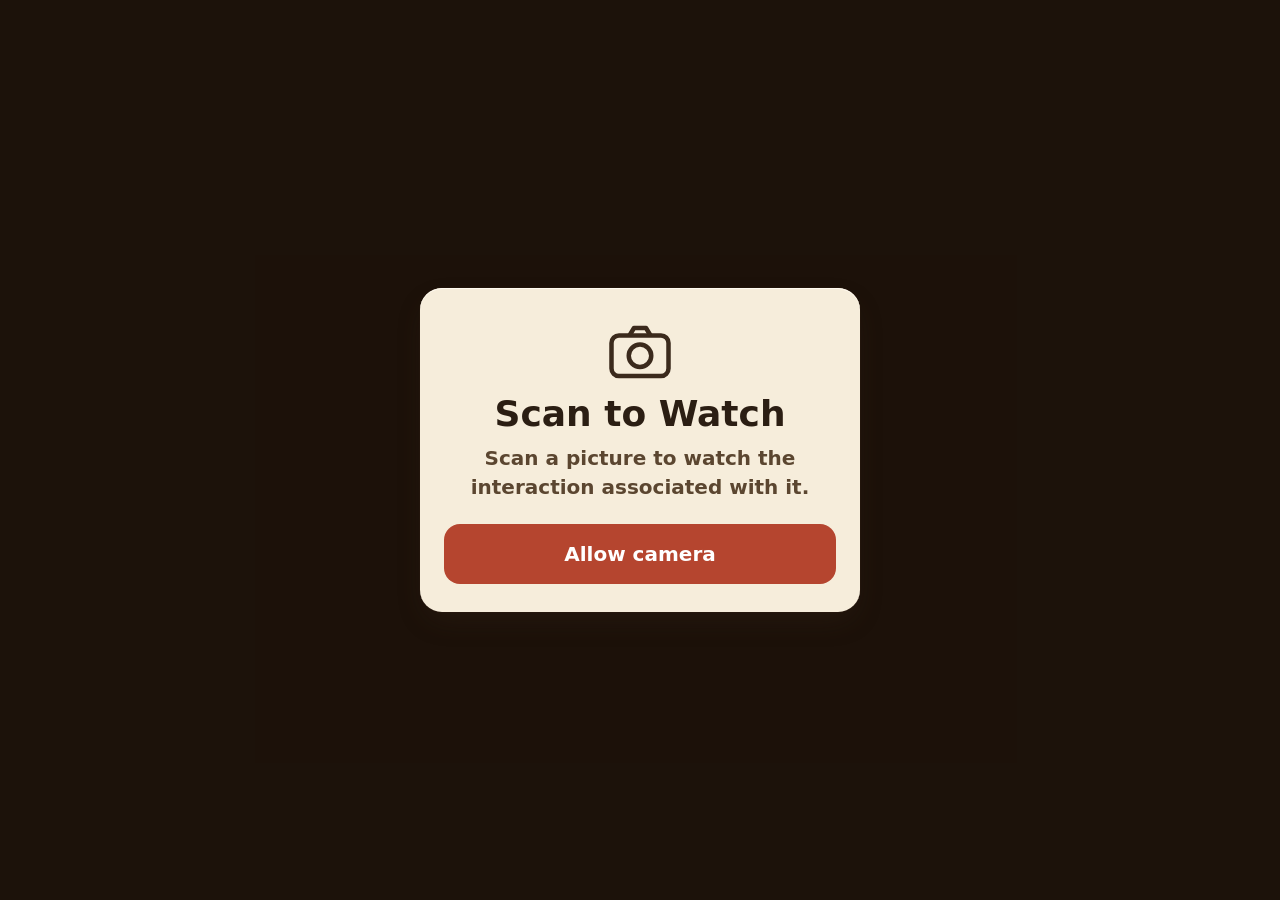
==== index.html @ ae500a41 "Scan to Watch hub: one NFC link for the Gion Matsuri and Paper Crane videos Co-Authored-By: Claude S" ====
<!DOCTYPE html>
<html lang="en">
<head>
<meta charset="utf-8">
<meta name="viewport" content="width=device-width,initial-scale=1,maximum-scale=1,user-scalable=no,viewport-fit=cover">
<meta name="theme-color" content="#ecdfc6">
<title>Scan to Watch</title>
<link rel="icon" href="data:image/svg+xml,%3Csvg xmlns='http://www.w3.org/2000/svg' viewBox='0 0 100 100'%3E%3Ctext y='.9em' font-size='90'%3E%F0%9F%8E%AC%3C/text%3E%3C/svg%3E">
<link rel="stylesheet" href="vendor/anatomy/iso.css">
<link rel="stylesheet" href="css/anatomy-sepia.css">
<link rel="stylesheet" href="css/hub.css">
<script type="importmap">
{ "imports": {
  "three": "https://cdn.jsdelivr.net/npm/three@0.160.0/build/three.module.js",
  "three/addons/": "https://cdn.jsdelivr.net/npm/three@0.160.0/examples/jsm/",
  "mindar-image-three": "https://cdn.jsdelivr.net/npm/mind-ar@1.2.5/dist/mindar-image-three.prod.js"
} }
</script>
</head>
<body class="iso" data-theme="sepia">
<div id="ar"></div>

<section id="perm" class="screen">
  <div class="plate">
    <div class="lens" aria-hidden="true"><svg viewBox="0 0 48 48" width="72" height="72"><rect x="5" y="13" width="38" height="27" rx="5" fill="none" stroke="currentColor" stroke-width="3"/><path d="M17 13l3-5h8l3 5" fill="none" stroke="currentColor" stroke-width="3" stroke-linejoin="round"/><circle cx="24" cy="26.5" r="7.5" fill="none" stroke="currentColor" stroke-width="3"/></svg></div>
    <h1>Scan to Watch</h1>
    <p>Scan a picture to watch the interaction associated with it.</p>
    <button class="btn" id="permBtn">Allow camera</button>
    <div class="status" id="permStatus"></div>
  </div>
</section>

<div id="guide" class="overlay">
  <div class="scan-top plate"><b>Scan to Watch</b></div>
  <div class="frame"><i></i><i></i><i></i><i></i><div class="sweep"></div></div>
  <div class="scan-bottom">
    <div class="status" id="scanStatus">Starting camera…</div>
  </div>
</div>

<div id="found" class="found"><div class="plate"><div class="stamp" aria-hidden="true">&#9654;</div><b id="foundName"></b></div></div>

<script type="module" src="js/app.js"></script>
</body>
</html>
---- css/hub.css ----
:root{--page:#ecdfc6;--card:#f6eddb;--text:#5b4630;--strong:#2b1e13;--muted:#8f7a5e;--ink:#3b2a1c;--red:#b5452f}
*{box-sizing:border-box;-webkit-tap-highlight-color:transparent}
html,body{margin:0;height:100%;background:var(--page);color:var(--text);font:600 18px/1.4 system-ui,-apple-system,"Segoe UI",Roboto,sans-serif;overflow:hidden}
#ar{position:fixed;inset:0;background:#1c120a;overflow:hidden}
#ar canvas{display:block}
.screen{position:fixed;inset:0;display:none;align-items:center;justify-content:center;padding:20px;background:rgba(28,18,10,.55)}
.screen.on{display:flex}
.plate{background:var(--card);border-radius:22px;box-shadow:0 1px 0 #fffaf0 inset,0 0 0 1px #3b2a1c22,0 12px 30px -8px #3b2a1c55;padding:28px 24px;max-width:440px;width:100%;text-align:center}
.lens{color:var(--ink);margin:0 auto 4px;display:flex;justify-content:center}
h1{margin:6px 0 10px;font-size:36px;line-height:1.1;color:var(--strong);font-weight:900}
p{margin:6px 0 22px;font-size:20px;line-height:1.45}
.btn{display:block;width:100%;border:0;border-radius:16px;padding:18px 20px;font:800 20px system-ui,-apple-system,"Segoe UI",Roboto,sans-serif;color:#fff;background:var(--red);cursor:pointer;text-align:center}
.btn:disabled{opacity:.6}
.status:empty{display:none}
.status{margin:14px 0 0;font-size:18px;color:var(--text)}
.overlay{position:fixed;inset:0;pointer-events:none;display:none}
.overlay.on{display:block}
.scan-top{width:auto;position:absolute;top:max(16px,env(safe-area-inset-top));left:16px;right:16px;margin:auto;padding:16px 18px;max-width:460px}
.scan-top b{display:block;font-size:30px;line-height:1.1;font-weight:900;color:var(--strong)}
.frame{position:absolute;left:50%;top:50%;width:min(76vw,54vh);aspect-ratio:3/4;transform:translate(-50%,-50%)}
.frame i{position:absolute;width:42px;height:42px;border:5px solid #fffaf0;filter:drop-shadow(0 1px 3px #0008)}
.frame i:nth-child(1){left:0;top:0;border-right:0;border-bottom:0;border-top-left-radius:14px}
.frame i:nth-child(2){right:0;top:0;border-left:0;border-bottom:0;border-top-right-radius:14px}
.frame i:nth-child(3){left:0;bottom:0;border-right:0;border-top:0;border-bottom-left-radius:14px}
.frame i:nth-child(4){right:0;bottom:0;border-left:0;border-top:0;border-bottom-right-radius:14px}
.sweep{position:absolute;left:6px;right:6px;height:4px;border-radius:4px;background:linear-gradient(90deg,transparent,#fffaf0,transparent);animation:sweep 2.4s ease-in-out infinite}
@keyframes sweep{0%,100%{top:6%}50%{top:94%}}
.scan-bottom{position:absolute;left:0;right:0;bottom:max(22px,env(safe-area-inset-bottom));display:flex;flex-direction:column;align-items:center;gap:10px;pointer-events:auto;padding:0 16px}
.scan-bottom .status{background:var(--card);padding:10px 20px;border-radius:999px;margin:0;color:var(--text);font-size:20px;font-weight:800}
.found{display:none;position:fixed;inset:0;align-items:center;justify-content:center;background:rgba(28,18,10,.5)}
.found.on{display:flex}
.found .plate{width:auto;min-width:260px;animation:pop .35s cubic-bezier(.2,1.4,.4,1)}
.stamp{width:84px;height:84px;margin:0 auto 12px;border-radius:50%;background:var(--red);color:#fff;font-size:38px;line-height:84px;font-weight:900;padding-left:5px}
.found b{display:block;font-size:32px;line-height:1.15;font-weight:900;color:var(--strong)}
@keyframes pop{from{transform:scale(.7);opacity:0}to{transform:scale(1);opacity:1}}
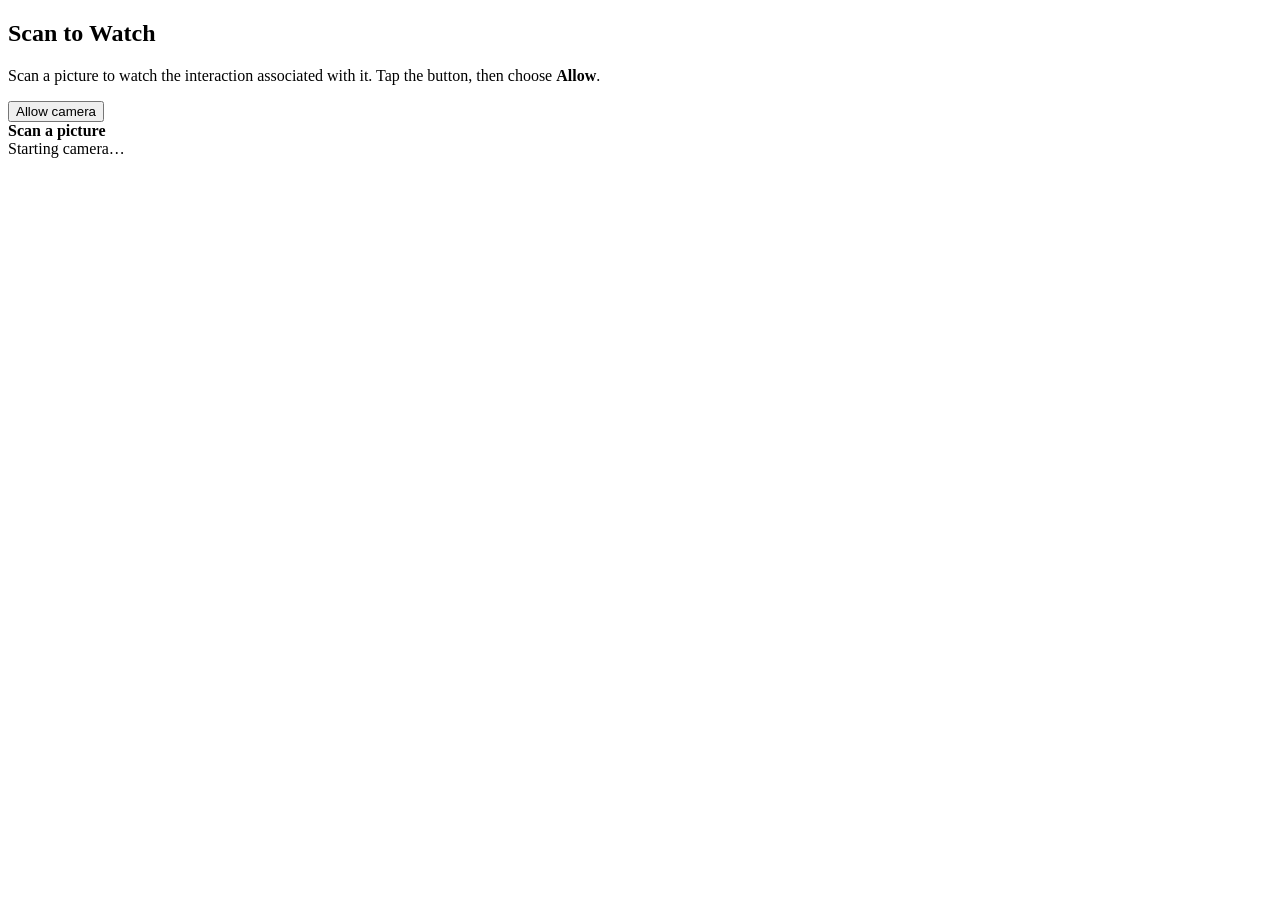
==== commit 203bd554: "First screen now matches the Scan to Listen hub exactly Co-Authored-By: Claude Sonnet 5.5 <noreply@a" ====
--- a/index.html
+++ b/index.html
@@ -5,9 +5,10 @@
 <meta name="viewport" content="width=device-width,initial-scale=1,maximum-scale=1,user-scalable=no,viewport-fit=cover">
 <meta name="theme-color" content="#ecdfc6">
 <title>Scan to Watch</title>
-<link rel="icon" href="data:image/svg+xml,%3Csvg xmlns='http://www.w3.org/2000/svg' viewBox='0 0 100 100'%3E%3Ctext y='.9em' font-size='90'%3E%F0%9F%8E%AC%3C/text%3E%3C/svg%3E">
-<link rel="stylesheet" href="vendor/anatomy/iso.css">
-<link rel="stylesheet" href="css/anatomy-sepia.css">
+<link rel="icon" href="data:image/svg+xml,%3Csvg xmlns='http://www.w3.org/2000/svg' viewBox='0 0 100 100'%3E%3Ctext y='.9em' font-size='90'%3E%F0%9F%8F%AE%3C/text%3E%3C/svg%3E">
+<link rel="preconnect" href="https://fonts.googleapis.com">
+<link rel="preconnect" href="https://fonts.gstatic.com" crossorigin>
+<link href="https://fonts.googleapis.com/css2?family=Zen+Maru+Gothic:wght@500;700;900&display=swap" rel="stylesheet">
 <link rel="stylesheet" href="css/hub.css">
 <script type="importmap">
 { "imports": {
@@ -17,28 +18,28 @@
 } }
 </script>
 </head>
-<body class="iso" data-theme="sepia">
+<body>
 <div id="ar"></div>
 
 <section id="perm" class="screen">
   <div class="plate">
-    <div class="lens" aria-hidden="true"><svg viewBox="0 0 48 48" width="72" height="72"><rect x="5" y="13" width="38" height="27" rx="5" fill="none" stroke="currentColor" stroke-width="3"/><path d="M17 13l3-5h8l3 5" fill="none" stroke="currentColor" stroke-width="3" stroke-linejoin="round"/><circle cx="24" cy="26.5" r="7.5" fill="none" stroke="currentColor" stroke-width="3"/></svg></div>
     <h1>Scan to Watch</h1>
-    <p>Scan a picture to watch the interaction associated with it.</p>
+    <p>Scan a picture to watch the interaction associated with it. Tap the button, then choose <b>Allow</b>.</p>
     <button class="btn" id="permBtn">Allow camera</button>
     <div class="status" id="permStatus"></div>
   </div>
 </section>
 
 <div id="guide" class="overlay">
-  <div class="scan-top plate"><b>Scan to Watch</b></div>
+  <div class="scan-top plate"><b>Scan a picture</b></div>
   <div class="frame"><i></i><i></i><i></i><i></i><div class="sweep"></div></div>
   <div class="scan-bottom">
     <div class="status" id="scanStatus">Starting camera…</div>
   </div>
 </div>
 
-<div id="found" class="found"><div class="plate"><div class="stamp" aria-hidden="true">&#9654;</div><b id="foundName"></b></div></div>
+
+<div id="found" class="found"><div class="plate"><b id="foundName"></b></div></div>
 
 <script type="module" src="js/app.js"></script>
 </body>
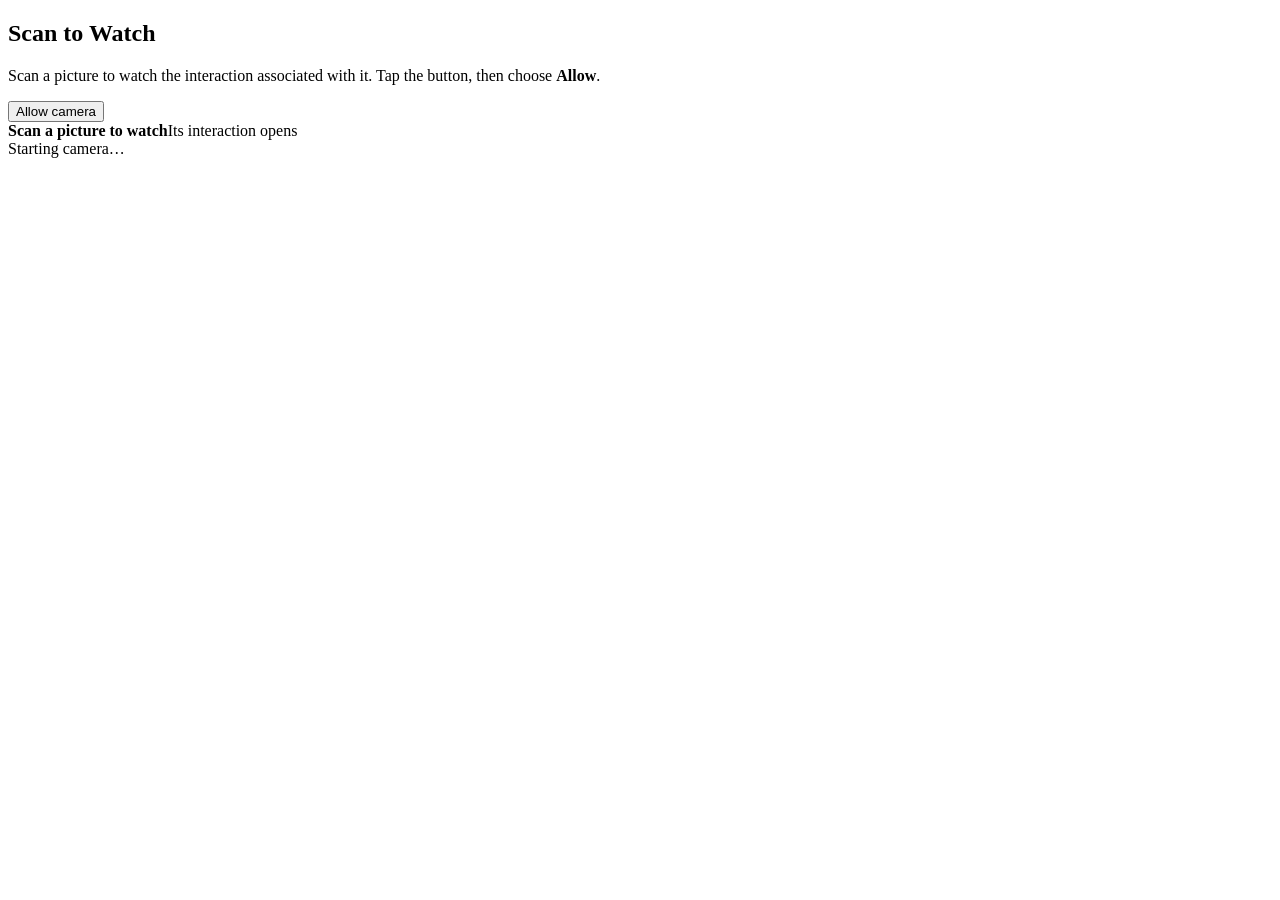
==== commit d02e2370: "Scan screen follows the Scan to Wear panel design Co-Authored-By: Claude Sonnet 5.5 <noreply@anthrop" ====
--- a/index.html
+++ b/index.html
@@ -31,7 +31,7 @@
 </section>
 
 <div id="guide" class="overlay">
-  <div class="scan-top plate"><b>Scan a picture</b></div>
+  <div class="scan-top plate"><b>Scan a picture to watch</b><span class="cap">Its interaction opens</span></div>
   <div class="frame"><i></i><i></i><i></i><i></i><div class="sweep"></div></div>
   <div class="scan-bottom">
     <div class="status" id="scanStatus">Starting camera…</div>
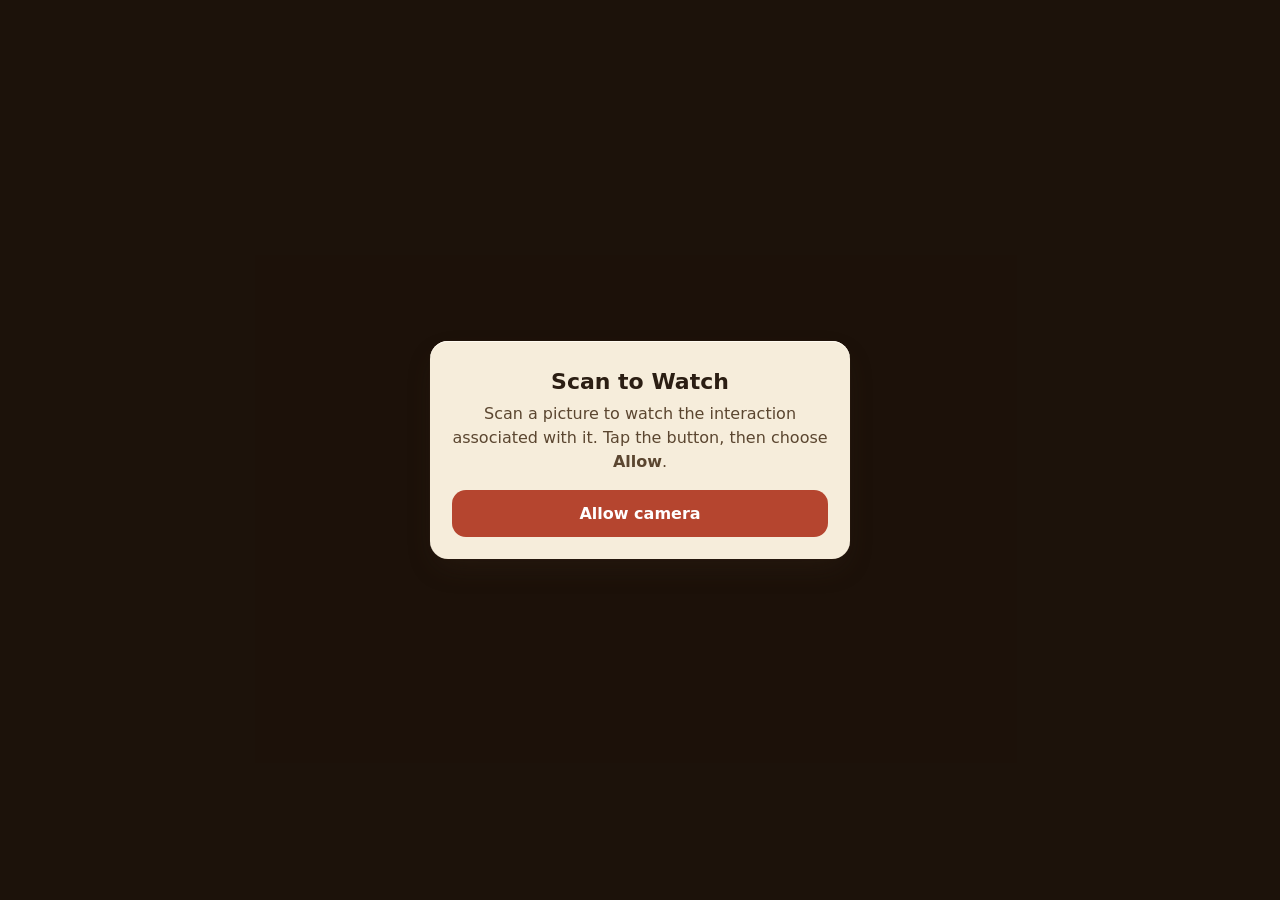
==== commit 33a0f190: "Cross on the scan screen goes back to the first Scan to Watch screen Co-Authored-By: Claude Sonnet 5" ====
--- a/index.html
+++ b/index.html
@@ -31,7 +31,7 @@
 </section>
 
 <div id="guide" class="overlay">
-  <div class="scan-top plate"><b>Scan a picture to watch</b><span class="cap">Its interaction opens</span></div>
+  <div class="scan-top plate"><button class="xbtn" id="scanClose" aria-label="Back to Scan to Watch"><svg viewBox="0 0 24 24" width="22" height="22" aria-hidden="true"><path d="M6 6l12 12M18 6L6 18" stroke="currentColor" stroke-width="2.6" stroke-linecap="round"/></svg></button><b>Scan a picture to watch</b><span class="cap">Its interaction opens</span></div>
   <div class="frame"><i></i><i></i><i></i><i></i><div class="sweep"></div></div>
   <div class="scan-bottom">
     <div class="status" id="scanStatus">Starting camera…</div>
--- a/css/hub.css
+++ b/css/hub.css
@@ -0,0 +1,44 @@
+:root{--page:#ecdfc6;--card:#f6eddb;--text:#5b4630;--strong:#2b1e13;--muted:#8f7a5e;--ink:#3b2a1c;--red:#b5452f}
+*{box-sizing:border-box;-webkit-tap-highlight-color:transparent}
+html,body{margin:0;height:100%;background:var(--page);color:var(--text);font-family:"Zen Maru Gothic",system-ui,sans-serif;overflow:hidden}
+#ar{position:fixed;inset:0;background:#1c120a}
+#ar{overflow:hidden}
+#ar canvas{display:block}
+.screen{position:fixed;inset:0;display:none;align-items:center;justify-content:center;padding:20px;background:rgba(28,18,10,.55)}
+.screen.on{display:flex}
+.plate{background:var(--card);border-radius:18px;box-shadow:0 1px 0 #fffaf0 inset,0 0 0 1px #3b2a1c22,0 12px 30px -8px #3b2a1c55;padding:22px;max-width:420px;width:100%;text-align:center}
+h1{margin:6px 0 8px;font-size:22px;color:var(--strong)}
+p{margin:6px 0 16px;line-height:1.5}
+.btn{display:block;width:100%;border:0;border-radius:14px;padding:14px 18px;font:700 16px "Zen Maru Gothic",system-ui,sans-serif;color:#fff;background:var(--red);cursor:pointer;text-decoration:none;text-align:center}
+.btn:disabled{opacity:.6}
+.btn.ghost{background:transparent;color:var(--ink);box-shadow:0 0 0 1.5px var(--ink) inset}
+.btn.small{display:inline-block;width:auto;padding:9px 14px;font-size:14px}
+.status:empty{display:none}
+.status{margin:12px 0 0;font-size:14px;color:var(--muted)}
+.overlay{position:fixed;inset:0;pointer-events:none;display:none}
+.overlay.on{display:block}
+.scan-top{width:auto;position:absolute;top:max(14px,env(safe-area-inset-top));left:14px;right:14px;margin:auto;padding:12px 16px;display:flex;flex-direction:column;gap:2px;max-width:460px}
+.scan-top b{color:var(--strong)}
+.scan-top .cap{font-size:13px;color:var(--muted);line-height:1.35}
+.frame{position:absolute;left:50%;top:50%;width:min(72vw,52vh);aspect-ratio:3/4;transform:translate(-50%,-50%)}
+.frame i{position:absolute;width:34px;height:34px;border:4px solid #fffaf0;filter:drop-shadow(0 1px 3px #0008)}
+.frame i:nth-child(1){left:0;top:0;border-right:0;border-bottom:0;border-top-left-radius:12px}
+.frame i:nth-child(2){right:0;top:0;border-left:0;border-bottom:0;border-top-right-radius:12px}
+.frame i:nth-child(3){left:0;bottom:0;border-right:0;border-top:0;border-bottom-left-radius:12px}
+.frame i:nth-child(4){right:0;bottom:0;border-left:0;border-top:0;border-bottom-right-radius:12px}
+.sweep{position:absolute;left:6px;right:6px;height:3px;border-radius:3px;background:linear-gradient(90deg,transparent,#fffaf0,transparent);animation:sweep 2.4s ease-in-out infinite}
+@keyframes sweep{0%,100%{top:6%}50%{top:94%}}
+.scan-bottom{position:absolute;left:0;right:0;bottom:max(18px,env(safe-area-inset-bottom));display:flex;flex-direction:column;align-items:center;gap:10px;pointer-events:auto;padding:0 14px}
+.scan-bottom .status{background:var(--card);padding:7px 14px;border-radius:999px;margin:0;color:var(--text)}
+.scan-bottom .btn.ghost{background:var(--card)}
+.row{display:flex;gap:8px;flex-wrap:wrap;justify-content:center}
+.found{display:none;position:fixed;inset:0;align-items:center;justify-content:center;background:rgba(28,18,10,.5)}
+.found.on{display:flex}
+.found .plate{width:auto;min-width:220px;animation:pop .35s cubic-bezier(.2,1.4,.4,1)}
+.stamp{width:64px;height:64px;margin:0 auto 6px;border-radius:50%;background:var(--red);color:#fff;font-size:34px;line-height:64px;font-weight:900}
+.found b{display:block;font-size:20px;color:var(--strong)}
+@keyframes pop{from{transform:scale(.7);opacity:0}to{transform:scale(1);opacity:1}}
+.choose{display:grid;gap:8px;margin-bottom:12px}
+.scan-top{position:absolute}
+.xbtn{position:absolute;top:50%;right:10px;transform:translateY(-50%);width:44px;height:44px;border:0;border-radius:50%;background:#3b2a1c14;color:var(--strong);display:grid;place-items:center;cursor:pointer;pointer-events:auto}
+.xbtn:active{transform:translateY(-50%) scale(.94)}
